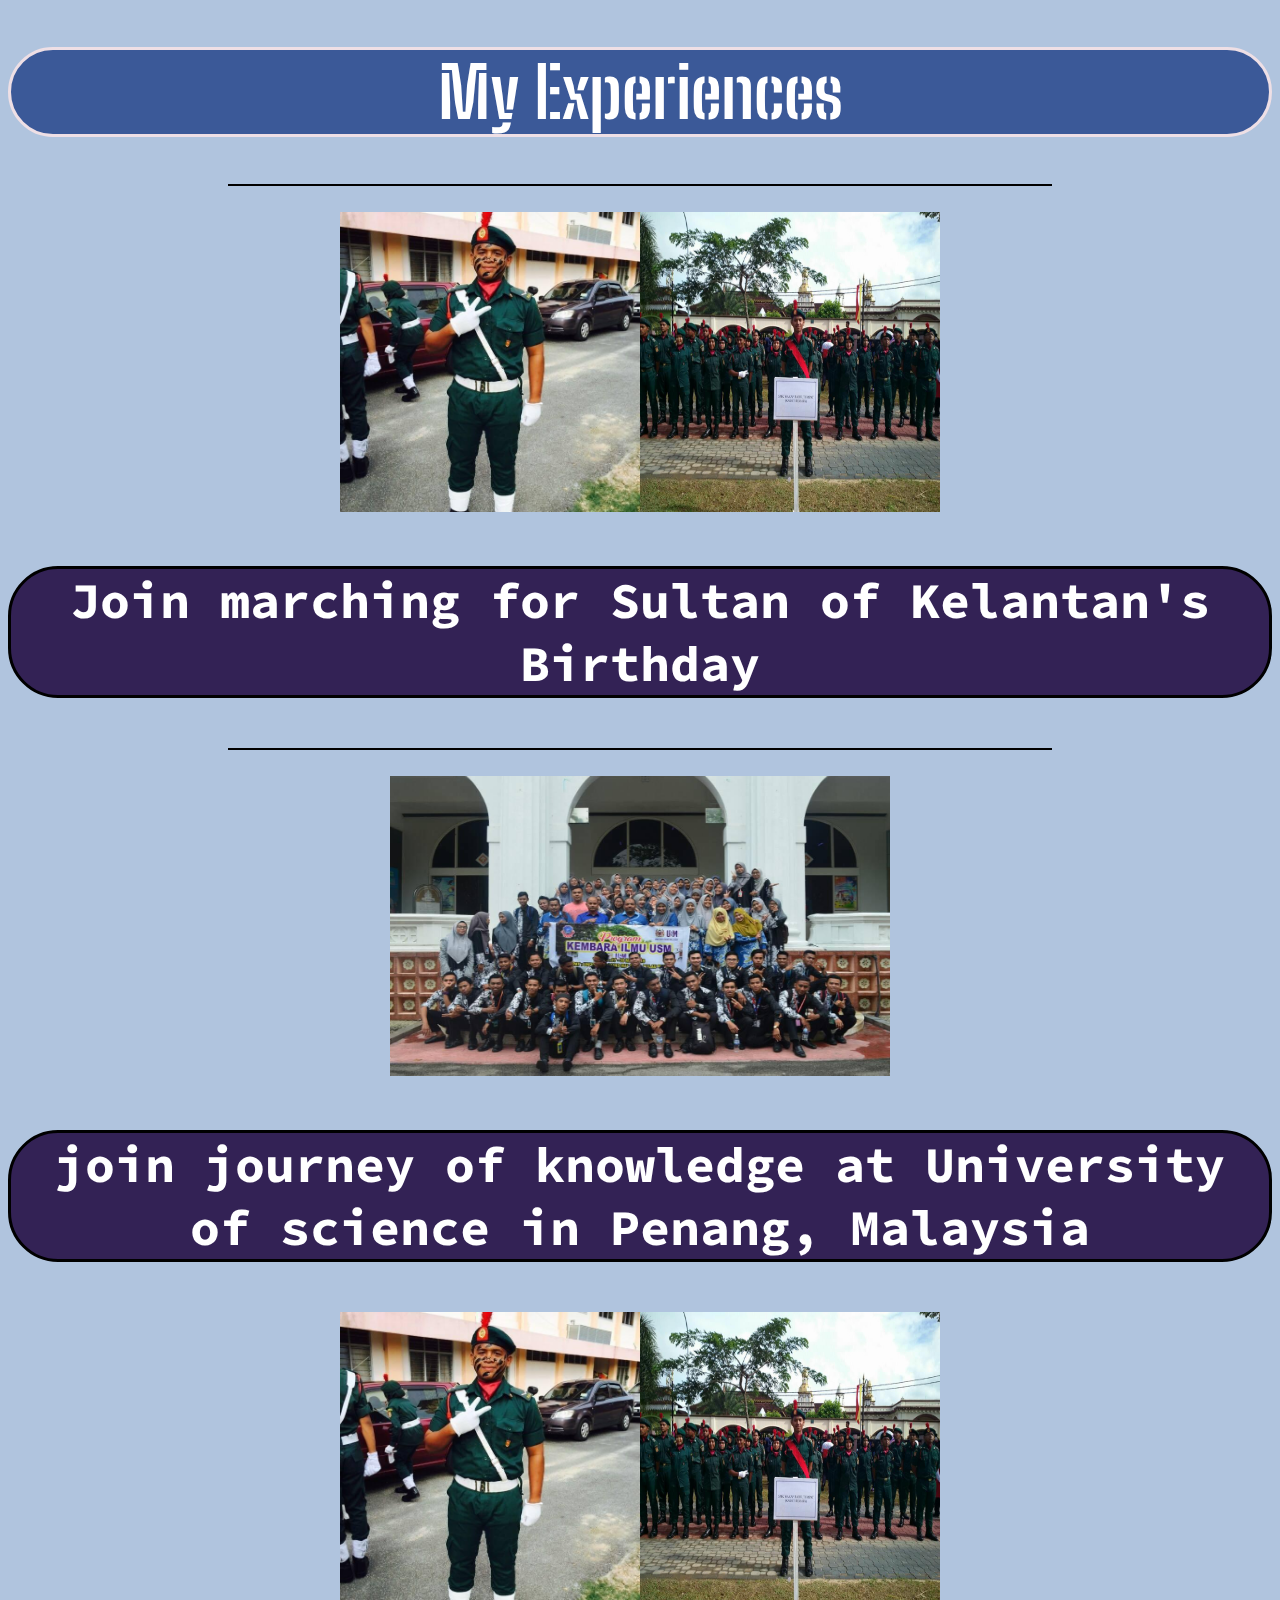
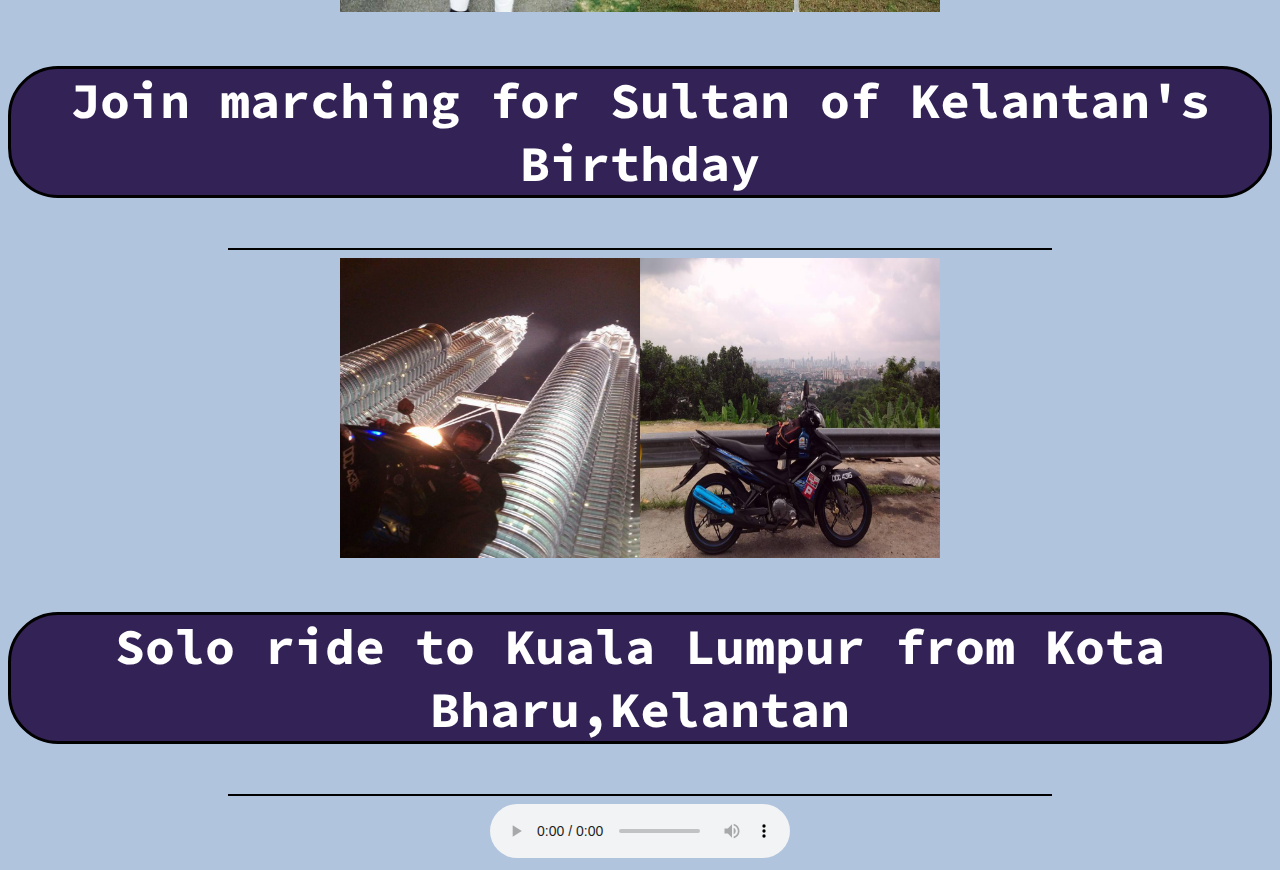
==== Experience.html @ 4fc5f3a3 "Add files via upload" ====
<!DOCTYPE html>
<html><link rel="preconnect" href="https://fonts.gstatic.com">
<link href="https://fonts.googleapis.com/css2?family=Big+Shoulders+Stencil+Text:wght@600&family=Shadows+Into+Light&family=Source+Code+Pro:ital@1&display=swap" rel="stylesheet">
<head>
	<title>My Experiences</title>
	<link rel="stylesheet" href="gaya.css">

</head>
<body>

<center>
<h1>My Experiences</h1>
<hr style: color="black" width="65%">
<br>
<img src="kawad.jpeg" width="300px" height="300px"><img src="kawad2.jpeg" width="300px" height="300px">
<h3>Join marching for Sultan of Kelantan's Birthday</h3>
<hr style: color="black" width="65%">
<br>
<img src="usm.jpeg" width="500px" height="300px">
<h3>join journey of knowledge at University of science in Penang, Malaysia</h3>
<img src="kawad.jpeg" width="300px" height="300px"><img src="kawad2.jpeg" width="300px" height="300px">
<h3>Join marching for Sultan of Kelantan's Birthday</h3>
<hr style: color="black" width="65%">
<img src="klmuto.jpeg" width="300px" height="300px"><img src="klmuto2.jpeg" width="300px" height="300px">
<h3>Solo ride to Kuala Lumpur from Kota Bharu,Kelantan</h3>
<hr style: color="black" width="65%">
<audio controls="" autoplay="" ><source src="teri.mp3" type=""></audio>




</center>
</body>
</html>
---- gaya.css ----
body
    {
        background-color: #b0c4de;
    }

h1 
    {	
        background-color: #3B5998;
	font-family: 'Big Shoulders Stencil Text', cursive;
	font-size: 70px; 
	color: white;
	border: solid;
	border-color: #eedfe5;
	border-radius: 50px;
    }
h3
    {
	background-color:#332255;
	font-family: 'Source Code Pro', monospace;
	font-size: 50px; 
	color: white;
	text-allign: center;
	border: solid;
	border-color: black;
	border-radius: 50px;
    }
p
    {
	background-color: #332288;
	font-family: 'Shadows Into Light', cursive;
	font-size: 50px; 
	color: white;
	text-allign: center;
	border: solid;
	border-color: black;
	border-radius: 50px;          
    }




a:link, a:visited
	{
	background-color: black;
	color: gold;
	text-allign: center;
	text-decoration: none;
	display: inline-block;
	border-radius: 25px;
	padding: 15px;           
   	}

a:hover, a:active
	{
	background-color: blue;
	color: black;          
   	}
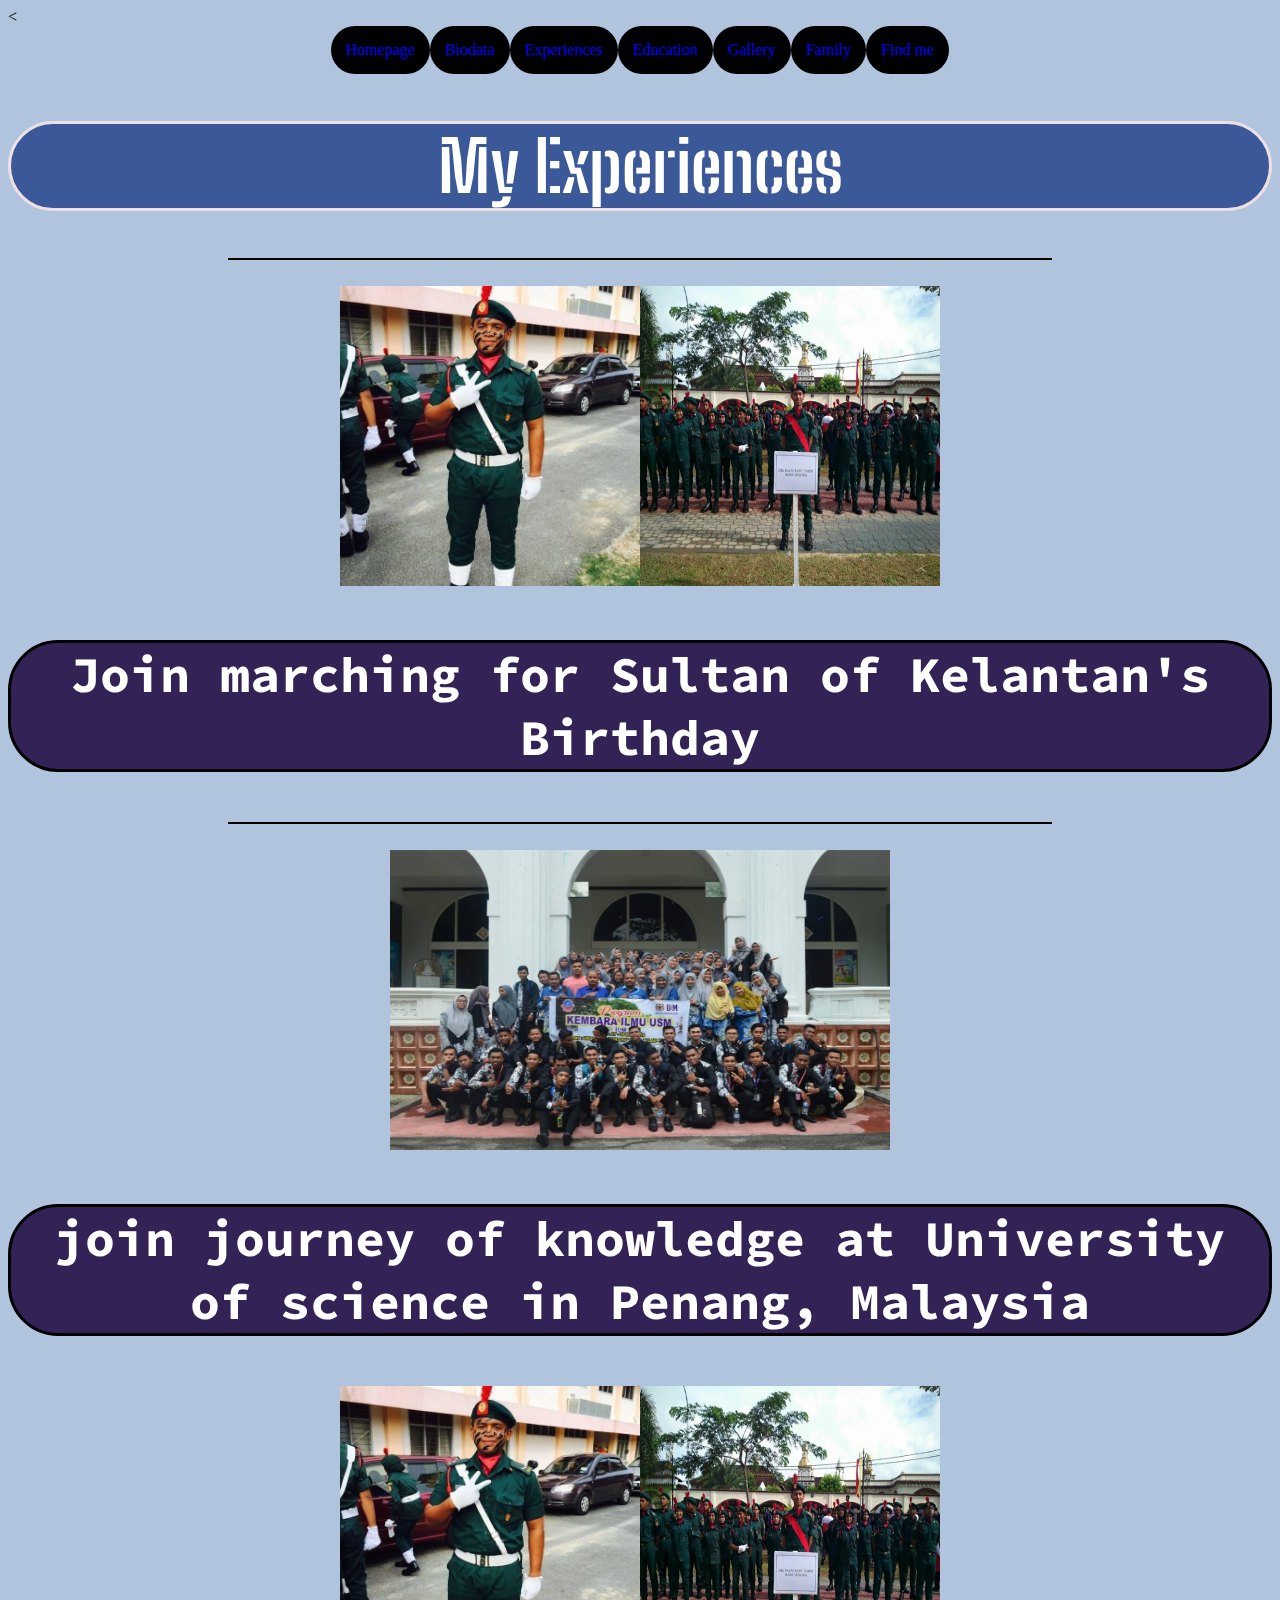
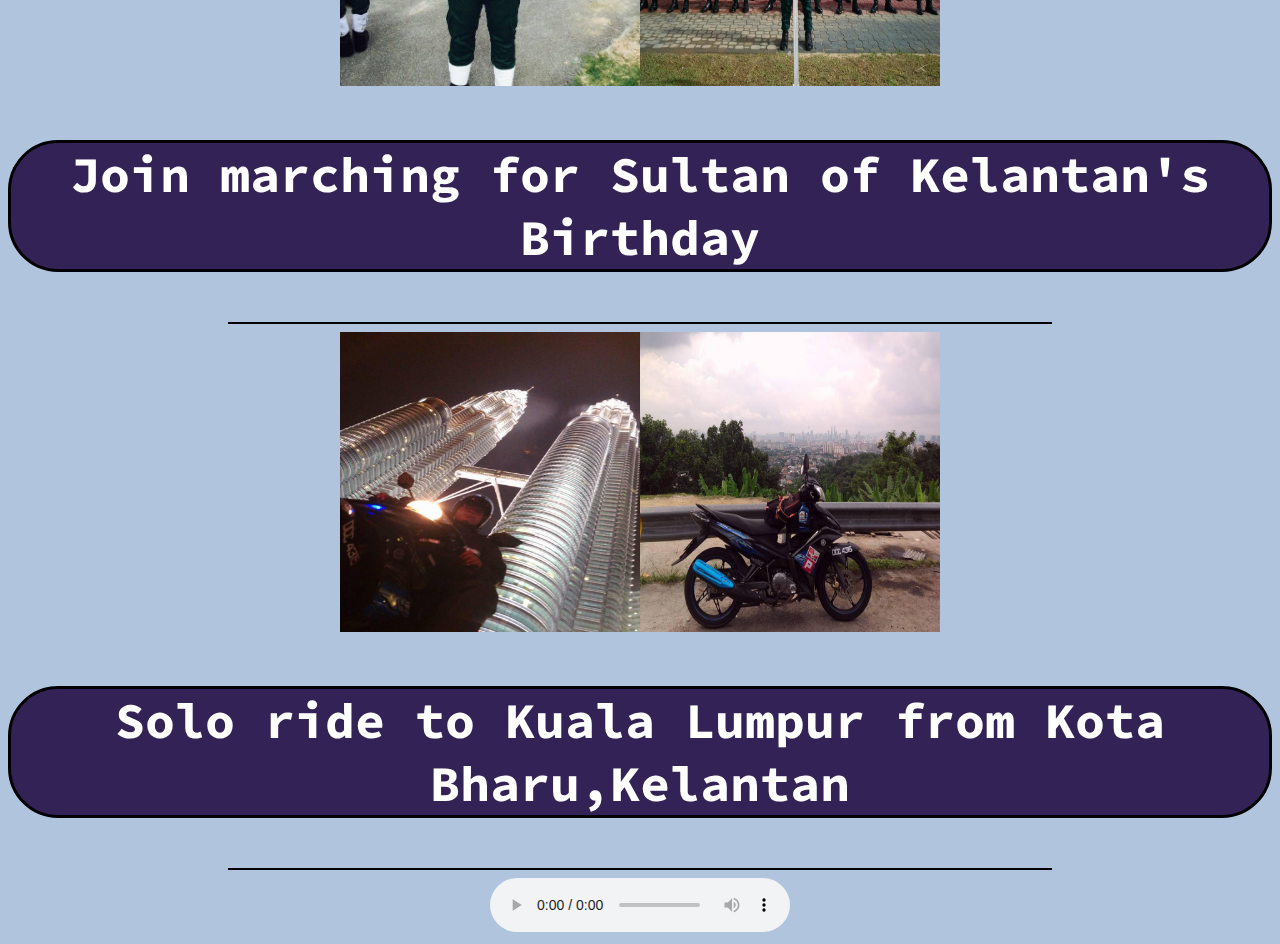
==== commit e3a4be33: "Add files via upload" ====
--- a/Experience.html
+++ b/Experience.html
@@ -7,7 +7,8 @@
 
 </head>
 <body>
-
+<<center><a href="home.html" target="a" title="clik here to My Homepage">Homepage</a><a href="mybiography.html" target="a" title="click here to My Biodata">Biodata</a><a href="Experience.html" target="a" title="click here to My Experiences">Experiences</a><a href="education.html" target="a" title="click here to Know About My Educational Background">Education</a><a href="galerry.html" target="a" title="click here to My Gallery">Gallery</a><a href="keluarga.html" target="a" title="click here to Know About My Family">Family</a><a href="findme.html" target="a" title="click here to Contact Me">Find me</a></center>
+<center>
 <center>
 <h1>My Experiences</h1>
 <hr style: color="black" width="65%">
@@ -25,10 +26,6 @@
 <h3>Solo ride to Kuala Lumpur from Kota Bharu,Kelantan</h3>
 <hr style: color="black" width="65%">
 <audio controls="" autoplay="" ><source src="teri.mp3" type=""></audio>
-
-
-
-
 </center>
 </body>
 </html>--- a/gaya.css
+++ b/gaya.css
@@ -42,7 +42,7 @@
 a:link, a:visited
 	{
 	background-color: black;
-	color: gold;
+	color: blue;
 	text-allign: center;
 	text-decoration: none;
 	display: inline-block;
@@ -52,6 +52,6 @@
 
 a:hover, a:active
 	{
-	background-color: blue;
+	background-color: #A4B5F9;
 	color: black;          
    	}